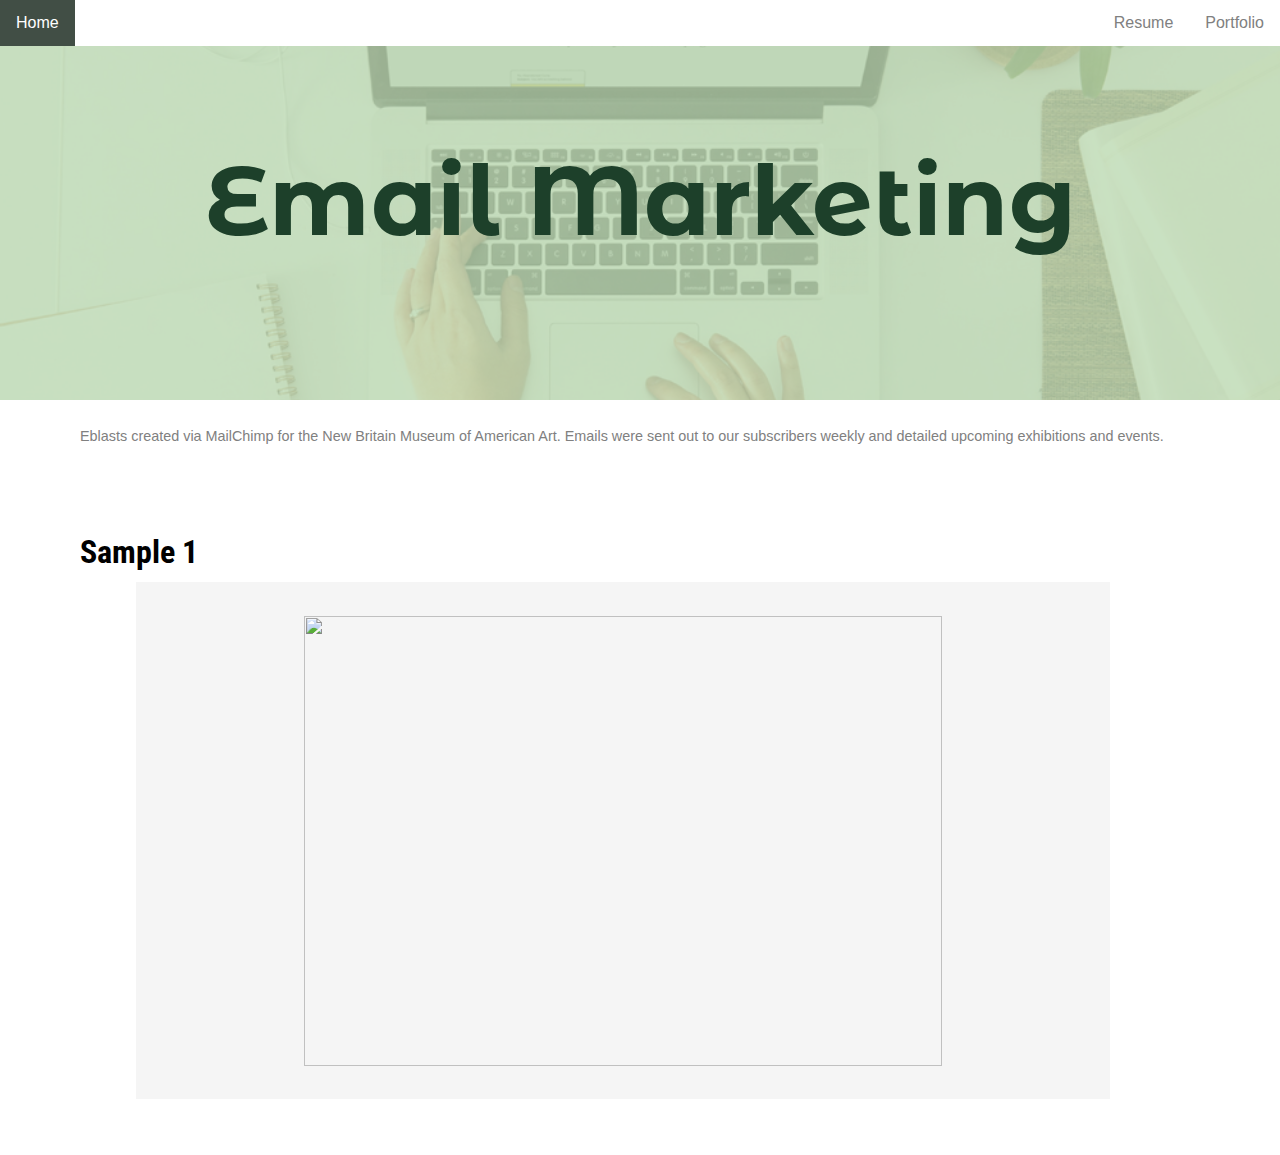
==== email.html @ 80620779 "portfolio pages added" ====
<title>JLDai</title>
<link href="resources/css/email.css" type="text/css" rel="stylesheet">
<link rel="preconnect" href="https://fonts.googleapis.com">
<link rel="preconnect" href="https://fonts.gstatic.com" crossorigin>
<link href="https://fonts.googleapis.com/css2?family=Montserrat+Alternates:wght@700&family=Roboto+Condensed:wght@300&family=Space+Mono&display=swap" rel="stylesheet">
</head>
<body>

<nav>
  <div class="navbar">
      <a class="home" href="index.html">Home</a>
      <a href="portfolio.html">Portfolio</a>
      <a href="resume.html">Resume</a>
  </div>
</nav>

<div class="header">
  <h1>Email Marketing</h1>
</div>

<div class="container">
    <p class="overview">
        Eblasts created via MailChimp for the New Britain Museum of American Art. Emails were sent out to our subscribers weekly
        and detailed upcoming exhibitions and events.
    </p>
    <h2>Sample 1</h2>
        <div class="writing-sample">
                <img src="../../resources/media/email-sample.jpg"
        </div>     
</div>
</body>
---- resources/css/email.css ----
html,body {
    padding:0;
    margin:0;
}

/* Navbar container */
.navbar {
    background-color: white;
    position: fixed;
    top: 0;
    overflow: hidden;
    font-family: Arial;
    width: 100%;
    z-index: 1;
  }
  
  /* Links inside the navbar */
  .navbar a {
    float: right;
    font-size: 16px;
    color: grey;
    text-align: center;
    padding: 14px 16px;
    text-decoration: none;
  }

  .navbar .home {
    float: left;
  }
  
  /* Add a background color to navbar links on hover */
  .navbar a:hover{
    background-color: rgb(65, 78, 69);
    color: white;
  }

  a:active {
    text-decoration: underline;
  }

  a.home {
    color:  rgb(65, 78, 69);
  }

  h2, h3, ul {
    padding-top: 0;
    margin-top: 0;
    padding-bottom: 0;
    margin-bottom: 3px;
  }

  h2, h3 {
    font-family: 'Roboto Condensed';
  }

  
  h2 {
    padding-top: 4vh;
    font-size: 2rem;
  }

  h1 {
    font-family: 'Montserrat Alternates';
    font-size: 6rem;
    color: rgba(29, 64, 42);
  }


  p {
    font-family: Arial, sans-serif;
    line-height: 1.3rem;
  }

  .header {
    background-image: url(../../resources/media/email.jpg);
    background-size: 100%;
    background-position: center;
    background-repeat: no-repeat;
    background-size: cover;
    margin-bottom: 2vw;
    height: 400px;
    box-shadow: inset 0 0 0 2000px rgba(187, 218, 179, .8);
    display: flex;
    justify-content: center;
    align-items: center;
  }

  .overview {
    font-size: .9rem;
    border: 1px;
    color: grey;
    padding-bottom: 4vh;
  }

  .container {
    padding: 0px 80px;
  }

  .writing-sample {
    background-color:rgb(245, 245, 245);
    padding: 3% 15%;
    margin: 1% 8% 5% 5%;
    height: 50vh;
    overflow: scroll;
  }

  img {
    width: 100%;
  }
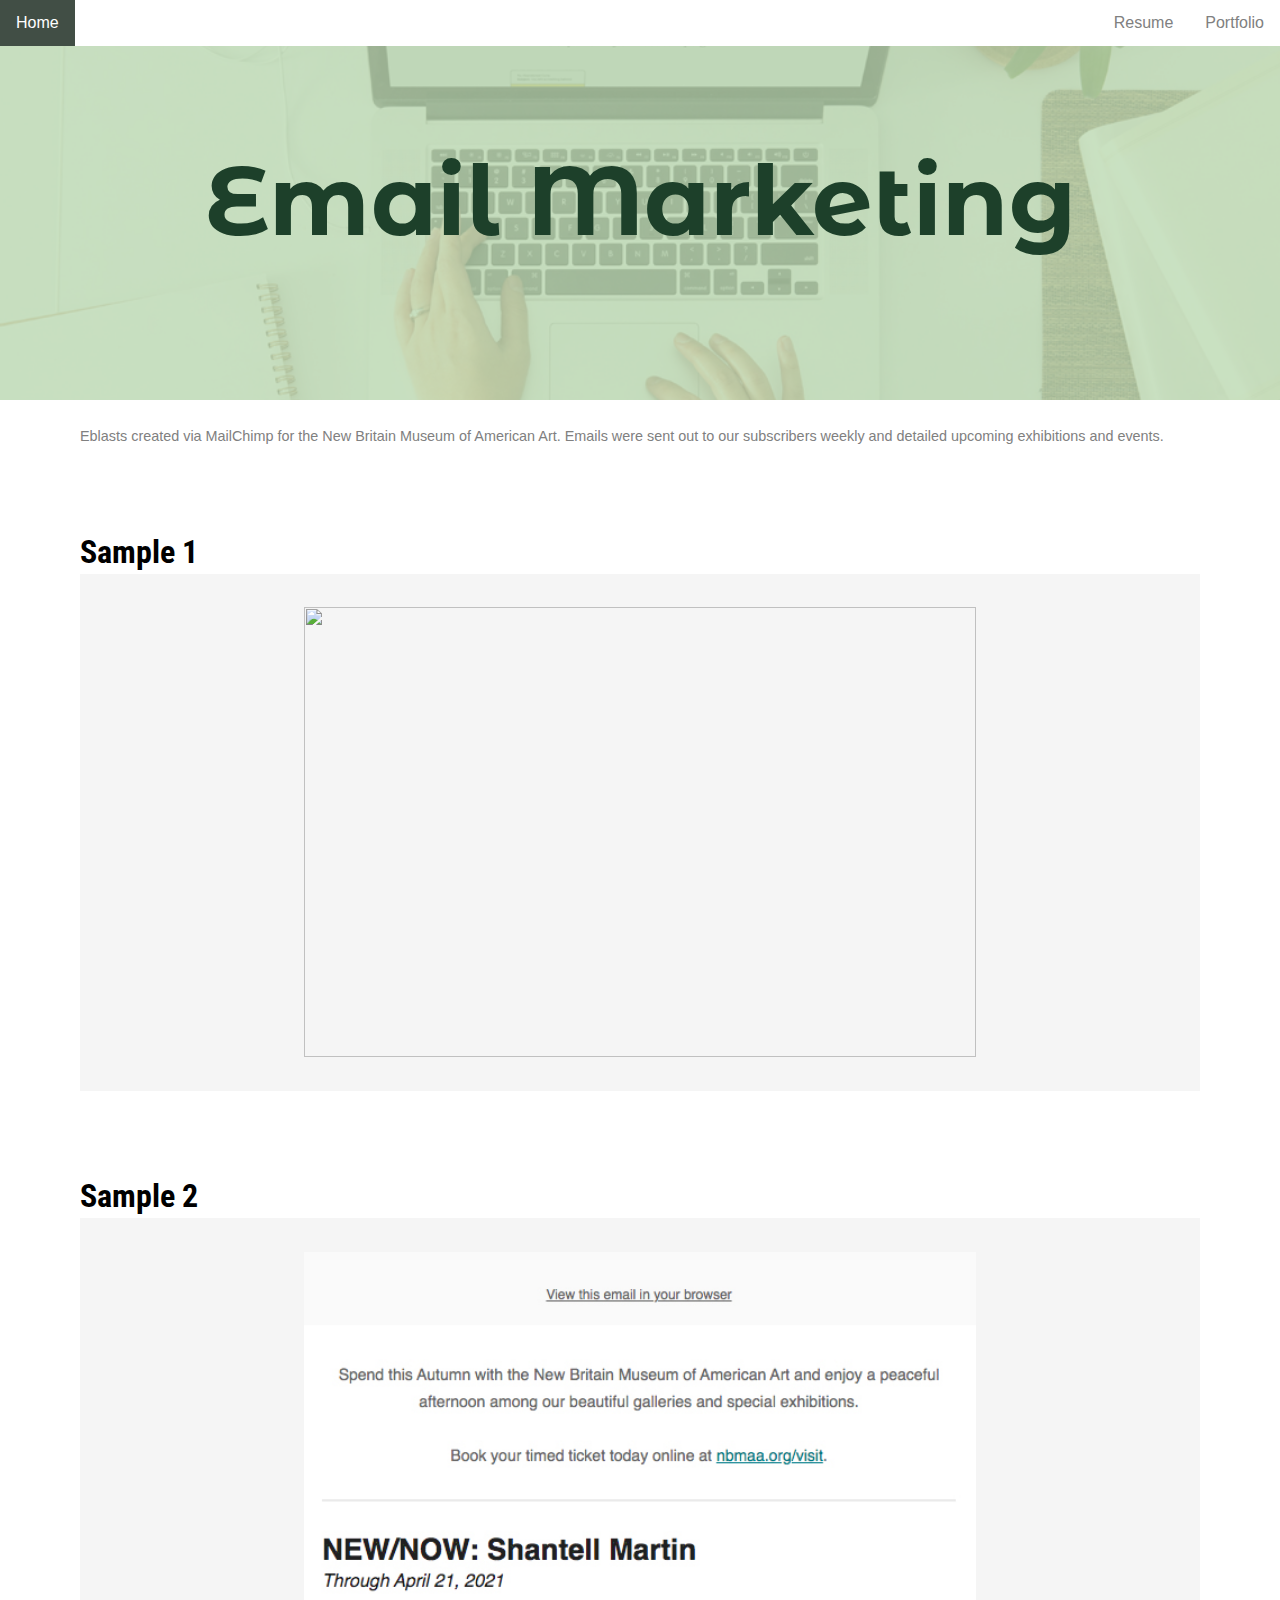
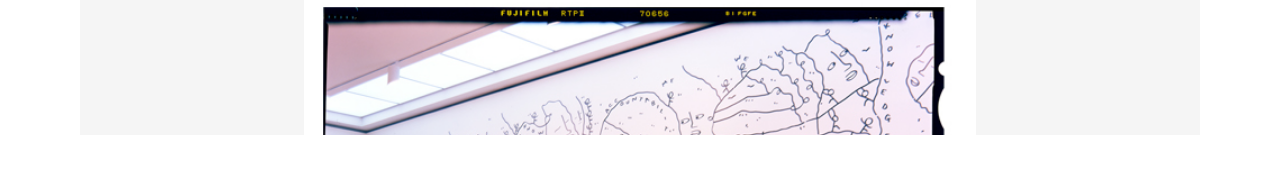
==== commit e4cf937f: "additional eblast writing sample" ====
--- a/email.html
+++ b/email.html
@@ -26,6 +26,11 @@
     <h2>Sample 1</h2>
         <div class="writing-sample">
                 <img src="../../resources/media/email-sample.jpg"
-        </div>     
+        </div>
+        </div>
+    <h2>Sample 2</h2>
+        <div class="writing-sample">
+                <img src="../../resources/media/email-sample-2.jpg"
+        </div>        
 </div>
 </body>--- a/resources/css/email.css
+++ b/resources/css/email.css
@@ -98,8 +98,8 @@
 
   .writing-sample {
     background-color:rgb(245, 245, 245);
-    padding: 3% 15%;
-    margin: 1% 8% 5% 5%;
+    margin-bottom: 50px;
+    padding: 3% 20%;
     height: 50vh;
     overflow: scroll;
   }
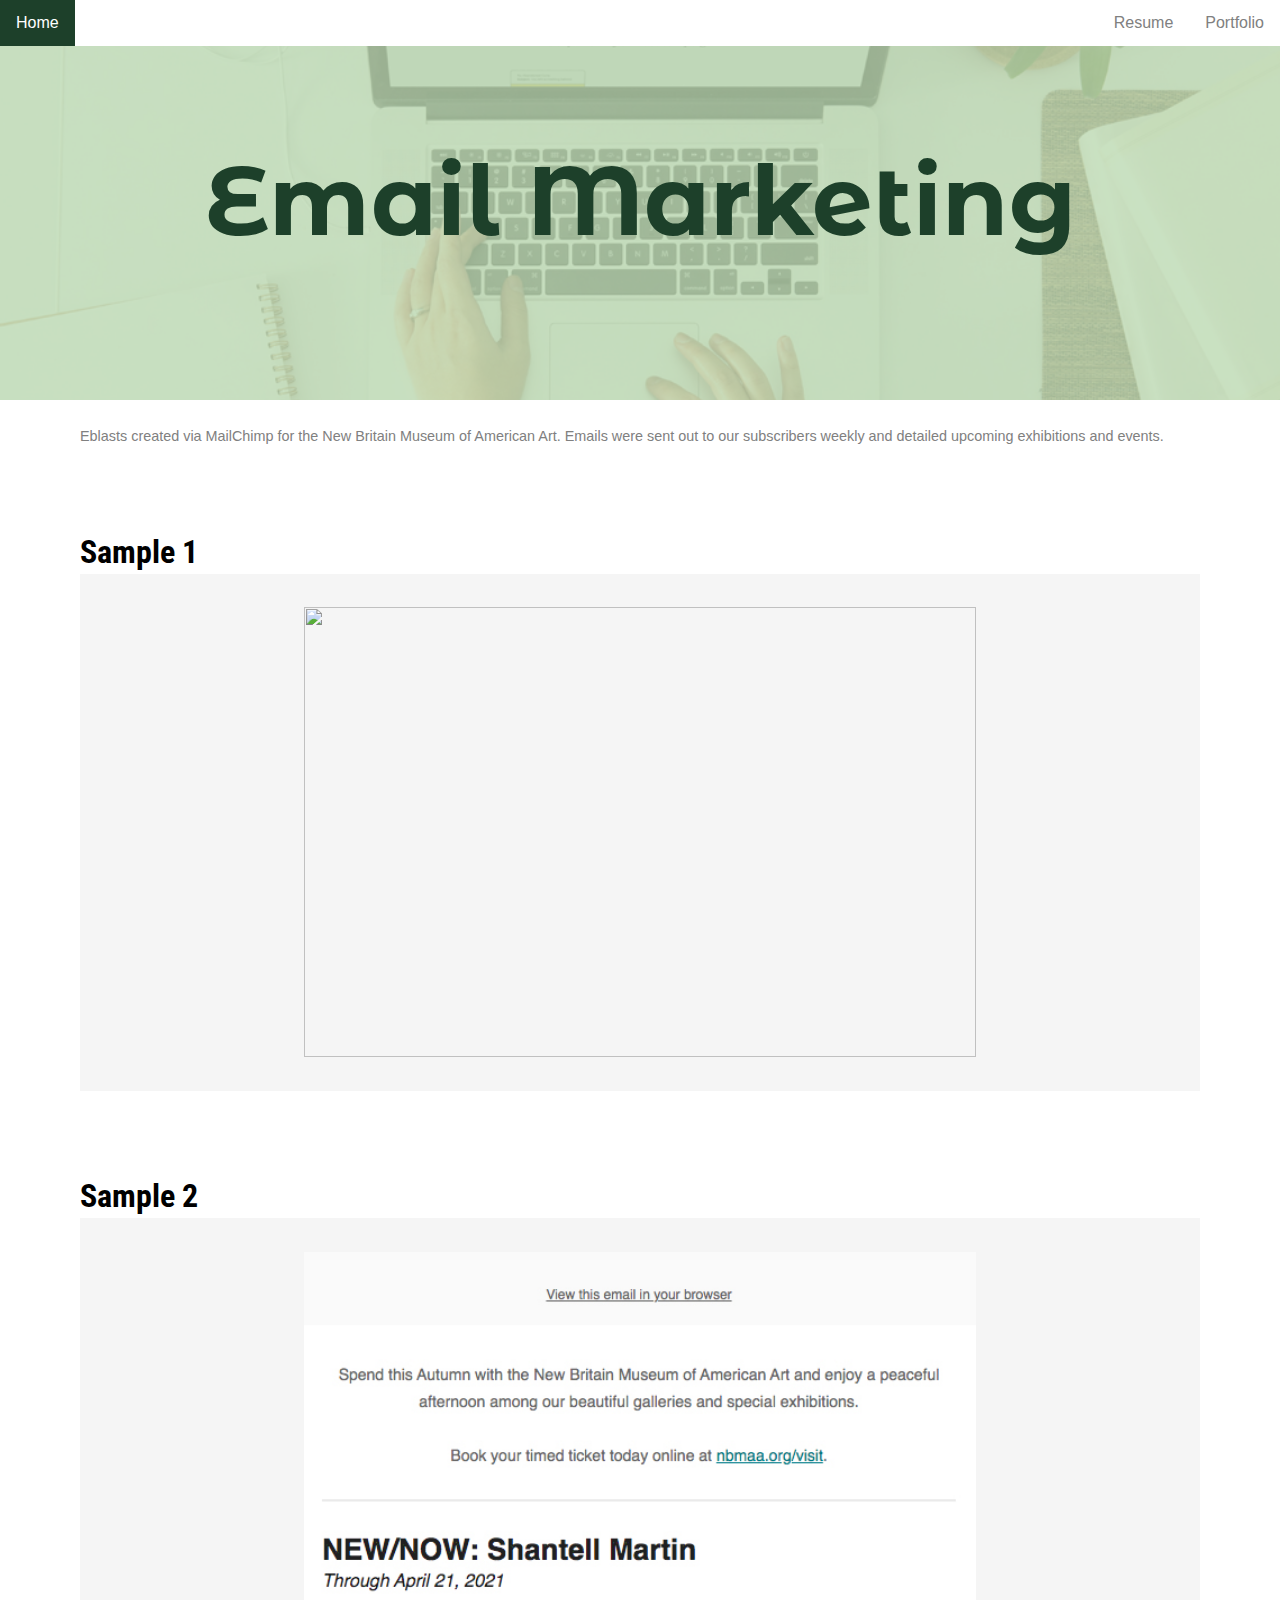
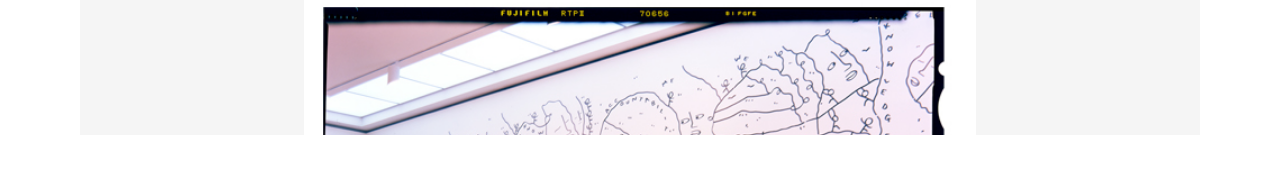
==== commit 8f37d8e4: "updated navbar" ====
--- a/email.html
+++ b/email.html
@@ -6,13 +6,19 @@
 </head>
 <body>
 
-<nav>
   <div class="navbar">
-      <a class="home" href="index.html">Home</a>
-      <a href="portfolio.html">Portfolio</a>
-      <a href="resume.html">Resume</a>
+    <a class="home" href="index.html">Home</a>
+    <div class="dropdown">
+      <button class="dropdownbtn"><a href="portfolio.html">Portfolio</a></button>
+          <div class="dropdown-content">
+              <a href="newsletters.html">Newsletters</a>
+              <a href="webdev.html">Web Content</a>
+              <a href="email.html">Email Marketing</a> 
+              <a href="socialmedia.html">Social Media</a>
+          </div>
+      </div>
+    <a class="resume" href="resume.html">Resume</a>
   </div>
-</nav>
 
 <div class="header">
   <h1>Email Marketing</h1>
--- a/resources/css/email.css
+++ b/resources/css/email.css
@@ -3,44 +3,86 @@
     margin:0;
 }
 
-/* Navbar container */
 .navbar {
-    background-color: white;
-    position: fixed;
-    top: 0;
-    overflow: hidden;
-    font-family: Arial;
-    width: 100%;
-    z-index: 1;
-  }
-  
-  /* Links inside the navbar */
-  .navbar a {
-    float: right;
-    font-size: 16px;
-    color: grey;
-    text-align: center;
-    padding: 14px 16px;
-    text-decoration: none;
-  }
+  background-color: white;
+  position: fixed;
+  top: 0;
+  width: 100%;
+  z-index: 10;
+  height: 46px;
+  font-family: Arial;
+}
 
-  .navbar .home {
-    float: left;
-  }
-  
-  /* Add a background color to navbar links on hover */
-  .navbar a:hover{
-    background-color: rgb(65, 78, 69);
-    color: white;
-  }
+.navbar a {
+  float: left;
+  font-size: 16px;
+  color: grey;
+  text-align: center;
+  padding: 14px 16px;
+  text-decoration: none;
+  background-color: white;
+  margin-bottom: 0;
+}
 
-  a:active {
-    text-decoration: underline;
-  }
+.dropdown {
+  float: right;
+  overflow: hidden;
+}
 
-  a.home {
-    color:  rgb(65, 78, 69);
-  }
+.dropdown .dropbtn {
+  font-size: 16px;  
+  border: none;
+  outline: none;
+  color: white;
+  padding: 14px 16px;
+  background-color: inherit;
+  font-family: inherit;
+  margin: 0;
+}
+
+button {
+  border: none;
+  outline: none;
+  color: white;
+  background-color: white;
+  padding: 0;
+}
+
+.navbar a:hover, .dropdown:hover .dropbtn {
+  background-color: rgb(29, 64, 42);
+  color: white;
+}
+
+.dropdown-content {
+  display: none;
+  position: absolute;
+  transform: translate(-53px, -4px);
+  background-color: #f9f9f9;
+  min-width: 160px;
+  box-shadow: 0px 8px 16px 0px rgba(0,0,0,0.2);
+}
+
+.dropdown-content a {
+  float: none;
+  color: grey;
+  padding: 12px 16px;
+  text-decoration: none;
+  display: block;
+  text-align: left;
+}
+
+.dropdown-content a:hover {
+  background-color: #ddd;
+}
+
+.dropdown:hover .dropdown-content {
+  display: block;
+  z-index: 10;
+}
+
+a.resume {
+  float: right;
+}
 
   h2, h3, ul {
     padding-top: 0;
